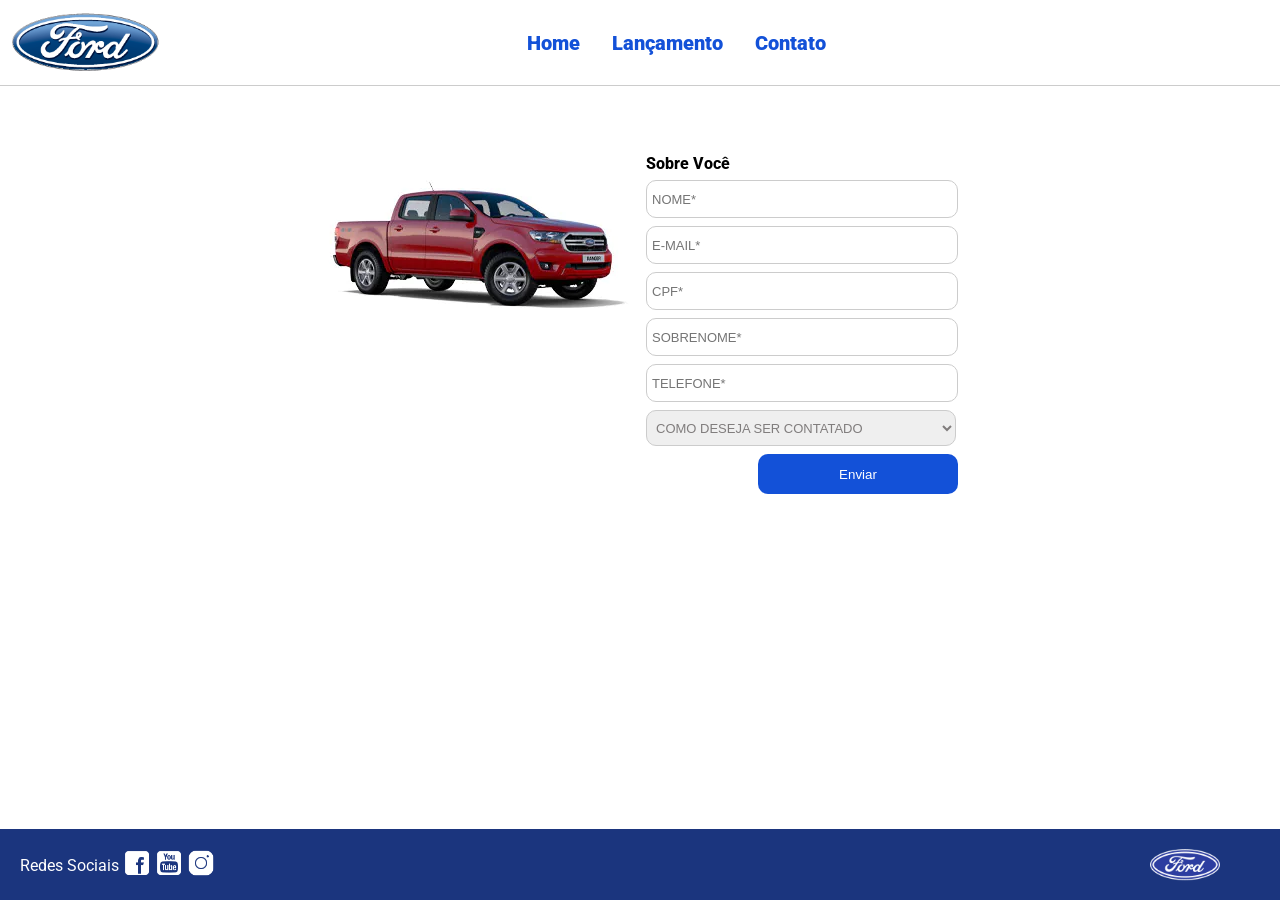
==== contato.html @ b9e246a8 "iniciando" ====
<!DOCTYPE html>
<html lang="pt-br">
<head>
    <meta charset="UTF-8">
    <meta http-equiv="X-UA-Compatible" content="IE=edge">
    <meta name="viewport" content="width=device-width, initial-scale=1.0">
    <title>Ford</title>    
    <link href="css/reset.css" rel="stylesheet">
    <link href="css/style.css" rel="stylesheet">
    <link href="css/form.css" rel="stylesheet">
    <script src="js/form.js"></script>
</head>
<body>
    <header>       
        <div>
            <img src="img/logo-ford-256.png" width="150" class="logo" />
        </div>
        <nav>
            <ul>
                <li>
                    <a href="index.html">Home</a>
                </li>
                <li>
                    <a href="lancamento.html">Lançamento</a>
                </li>
                <li>
                    <a href="contato.html">Contato</a>
                </li>
            </ul>
        </nav>

    </header>
    <main>
        <div class="forms">
            <div>
                <img src="img/xls 2.2 diesel.jpg">
            </div>
            <div>
                <h2 class="titulo">Sobre Você</h2>
            <form onsubmit="Post(this);">
                <input type="text" name="nome" placeholder="NOME*" class="fordform" required>
                <input type="text" name="email" placeholder="E-MAIL*" class="fordform" required>
                <input type="text" name="cpf" placeholder="CPF*" class="fordform" required>
                <input type="text" name="sobrenome" placeholder="SOBRENOME*" class="fordform" required>
                <input type="text" name="telefone" placeholder="TELEFONE*" class="fordform" required>
                <select name="contato" class="fordform" required>
                    <option selected>COMO DESEJA SER CONTATADO</option>
                    <option>TELEFONE</option>
                    <option>E-MAIL</option>
                </select>
            <button type="submit">Enviar</button>
            </form>
            </div>
        </div>
    </main>
    <footer>
        <nav id="social">
            <ul>
                <li><span class="redesociais">Redes Sociais</span></li>
                <li><a href="#" title="Facebook"><img src="img/facebook-50.png"></a></li>
                <li><a href="#" title="YouTube"><img src="img/youtube-squared-50.png"></a></li>
                <li><a href="#" title="Instagram"><img src="img/instagram-logo-50.png"></a></li>
            </ul>
        </nav>
        <div>
           <img src="img/ford-96.png" width="70"  />
        </div>
    </footer>    
</body>
</html>
---- css/style.css ----
@import url('https://fonts.googleapis.com/css2?family=Roboto:wght@300&display=swap');

body {
    background: #FFFFFF;
    height: 100%;
    font-family: 'Roboto', sans-serif;
}

html {
    height: 100%;
}

div#carousel {
    height: 46vh;
    width: 100%;
     max-height: 628px;
    -webkit-transition: all .3s ease-in-out;
    -moz-transition: all .3s ease-in-out;
    transition: all .3s ease-in-out;
}

div#carousel-title a {
    text-decoration: none;
}

div#carousel-title  {
    display: block;
    text-align: center;
    margin-top: 10px;
    margin-bottom: 10px;
    font-weight: bold;
}

header ul {
    text-align: center;
    margin-left: auto;
    margin-right: auto;
    display: block;
}

ul {
	display: inline-block;
}

header {
    background: #FFFFFF;
    border-bottom: 1px solid #ccc;
    margin-bottom: 10px;
    padding: 10px;
}

header div {
    display: inline;
    vertical-align: middle;
}

header nav {
    display: inline-block;
    vertical-align: middle;
    width: 80vw;
}

header nav a {
    color: #1351d8;
    font-size: 20px;
    text-decoration: none;
    font-weight: 900;
    margin-left: 14px;
    margin-right: 14px;
}

header nav a:hover {
    color: #1b357e;
    text-decoration: none;
    font-weight: 900;
}

nav li {
    display: inline;
    list-style: none;
}

main {
    min-height: calc(100% - 167px);
}

nav#social {
    display: inline;
    width: 80%;
}

nav#social ul img {
    width: 28px;
}

span.redesociais {
    color: #ffffff;
    vertical-align: super;
}

footer {
    background: #1B357E;
    padding: 20px;
}

footer div {
    display: inline;
    float: right;
    margin-right: 40px;
}

button:hover {
    background: #1b357e;
}
button {
    background: #1351d8;
    color: #fff;
    border: 0px;
    border-radius: 10px;
}
---- css/form.css ----
.fordform {
    display: block;
    width: 300px;
    border: 1px solid #cccccc;
    border-radius: 10px;
    height: 26px;
    margin: 8px;
    font-size: 13px;
    padding: 5px;
}

select.fordform {
    width: 310px;
    height: 36px;
    color: #807d7d;
}

input:focus-visible {
    outline: none;
}

select:focus-visible {
    outline: none;
}

main div {
    display: inline-block;
    vertical-align: top;
    text-align: left;
    padding-top: 30px;
    padding-bottom: 30px;
}

.forms {
    display: block;
    text-align: center;
}

h2 {
    text-align: left;
    font-weight: 800;
}


button {
    width: 200px;
    height: 40px;
    margin-right: 8px;
    float: right;
}

.titulo {
    margin-left: 8px;
}
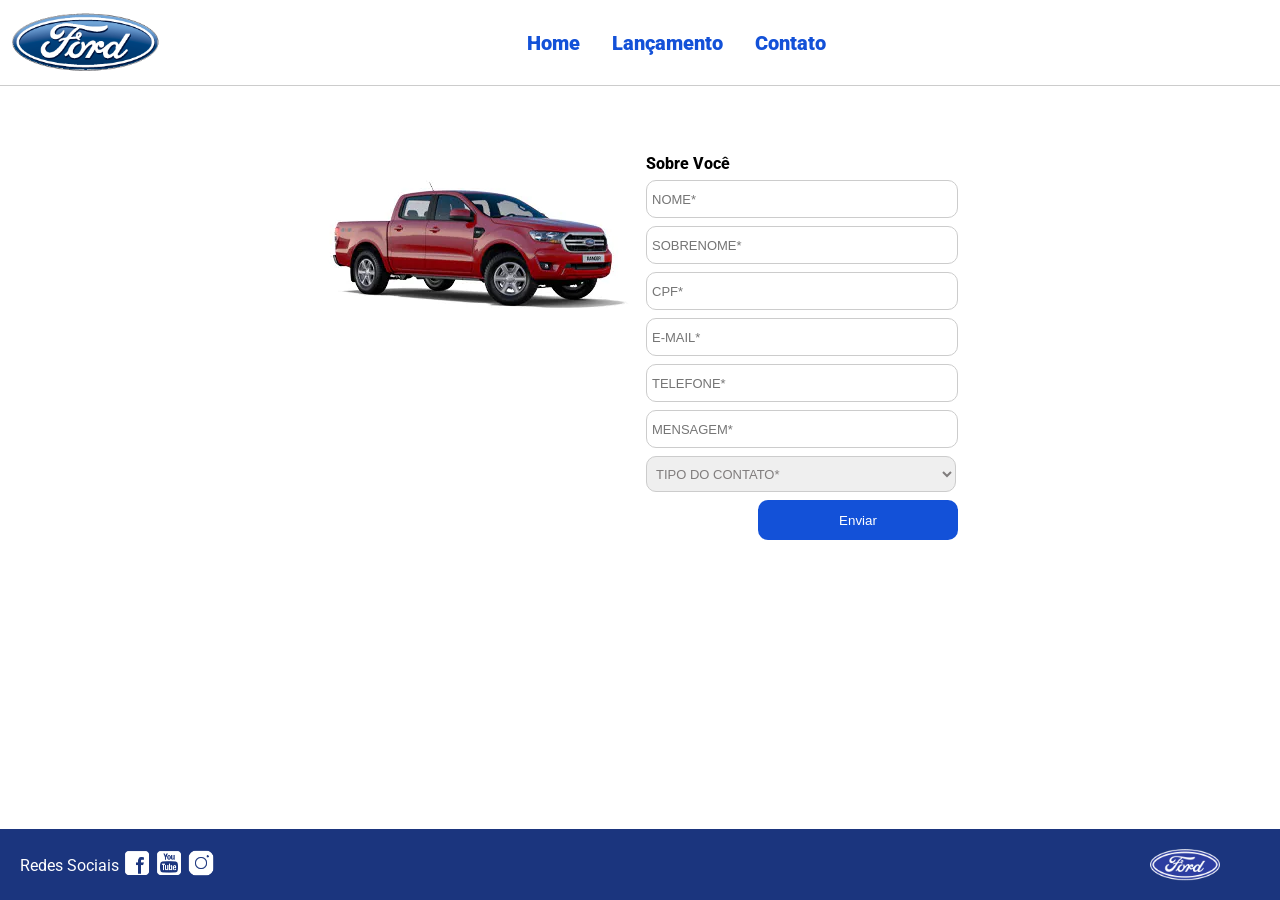
==== commit 9547b7fc: "alterei o formulario que preenche dados" ====
--- a/contato.html
+++ b/contato.html
@@ -39,14 +39,16 @@
                 <h2 class="titulo">Sobre Você</h2>
             <form onsubmit="Post(this);">
                 <input type="text" name="nome" placeholder="NOME*" class="fordform" required>
+                <input type="text" name="sobrenome" placeholder="SOBRENOME*" class="fordform" required>
+                <input type="text" name="cpf" placeholder="CPF*" class="fordform" required>
                 <input type="text" name="email" placeholder="E-MAIL*" class="fordform" required>
-                <input type="text" name="cpf" placeholder="CPF*" class="fordform" required>
-                <input type="text" name="sobrenome" placeholder="SOBRENOME*" class="fordform" required>
                 <input type="text" name="telefone" placeholder="TELEFONE*" class="fordform" required>
+                <input type="text" name="mensagem" placeholder="MENSAGEM*" class="fordform" required>
                 <select name="contato" class="fordform" required>
-                    <option selected>COMO DESEJA SER CONTATADO</option>
-                    <option>TELEFONE</option>
-                    <option>E-MAIL</option>
+                    <option selected>TIPO DO CONTATO*</option>
+                    <option>ELOGIO</option>
+                    <option>RECLAMAÇÃO</option>
+                    <option>SOLICITAÇÃO</option>
                 </select>
             <button type="submit">Enviar</button>
             </form>
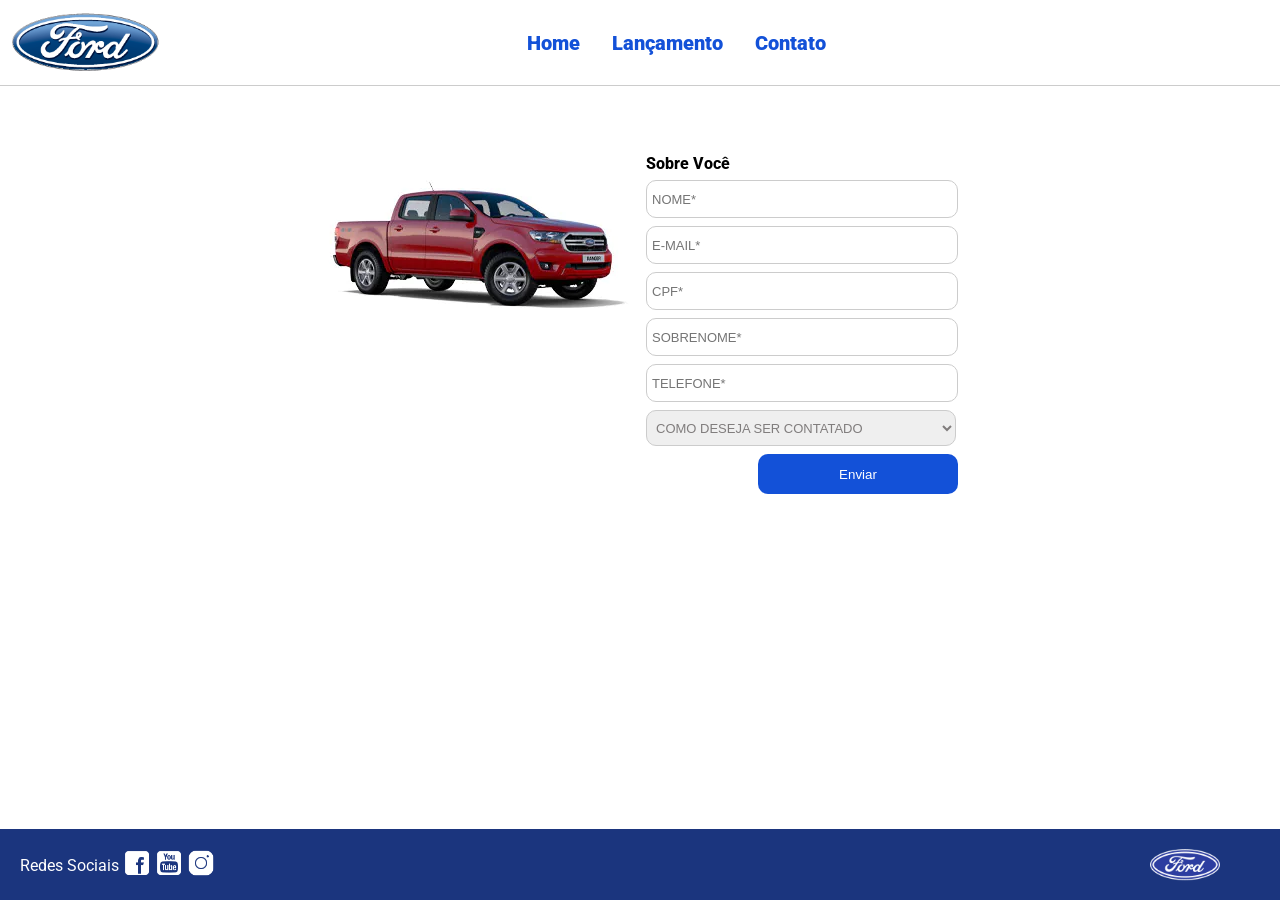
==== commit 9721b9c3: "colocquei o script no final do body" ====
--- a/contato.html
+++ b/contato.html
@@ -1,17 +1,18 @@
 <!DOCTYPE html>
 <html lang="pt-br">
+
 <head>
     <meta charset="UTF-8">
     <meta http-equiv="X-UA-Compatible" content="IE=edge">
     <meta name="viewport" content="width=device-width, initial-scale=1.0">
-    <title>Ford</title>    
+    <title>Ford</title>
     <link href="css/reset.css" rel="stylesheet">
     <link href="css/style.css" rel="stylesheet">
     <link href="css/form.css" rel="stylesheet">
-    <script src="js/form.js"></script>
 </head>
+
 <body>
-    <header>       
+    <header>
         <div>
             <img src="img/logo-ford-256.png" width="150" class="logo" />
         </div>
@@ -37,21 +38,19 @@
             </div>
             <div>
                 <h2 class="titulo">Sobre Você</h2>
-            <form onsubmit="Post(this);">
-                <input type="text" name="nome" placeholder="NOME*" class="fordform" required>
-                <input type="text" name="sobrenome" placeholder="SOBRENOME*" class="fordform" required>
-                <input type="text" name="cpf" placeholder="CPF*" class="fordform" required>
-                <input type="text" name="email" placeholder="E-MAIL*" class="fordform" required>
-                <input type="text" name="telefone" placeholder="TELEFONE*" class="fordform" required>
-                <input type="text" name="mensagem" placeholder="MENSAGEM*" class="fordform" required>
-                <select name="contato" class="fordform" required>
-                    <option selected>TIPO DO CONTATO*</option>
-                    <option>ELOGIO</option>
-                    <option>RECLAMAÇÃO</option>
-                    <option>SOLICITAÇÃO</option>
-                </select>
-            <button type="submit">Enviar</button>
-            </form>
+                <form onsubmit="Post(this);">
+                    <input type="text" name="nome" placeholder="NOME*" class="fordform" required>
+                    <input type="text" name="email" placeholder="E-MAIL*" class="fordform" required>
+                    <input type="text" name="cpf" placeholder="CPF*" class="fordform" required>
+                    <input type="text" name="sobrenome" placeholder="SOBRENOME*" class="fordform" required>
+                    <input type="text" name="telefone" placeholder="TELEFONE*" class="fordform" required>
+                    <select name="contato" class="fordform" required>
+                        <option selected>COMO DESEJA SER CONTATADO</option>
+                        <option>TELEFONE</option>
+                        <option>E-MAIL</option>
+                    </select>
+                    <button type="submit">Enviar</button>
+                </form>
             </div>
         </div>
     </main>
@@ -65,8 +64,10 @@
             </ul>
         </nav>
         <div>
-           <img src="img/ford-96.png" width="70"  />
+            <img src="img/ford-96.png" width="70" />
         </div>
-    </footer>    
+    </footer>
+    <script src="js/form.js"></script>
 </body>
+
 </html>
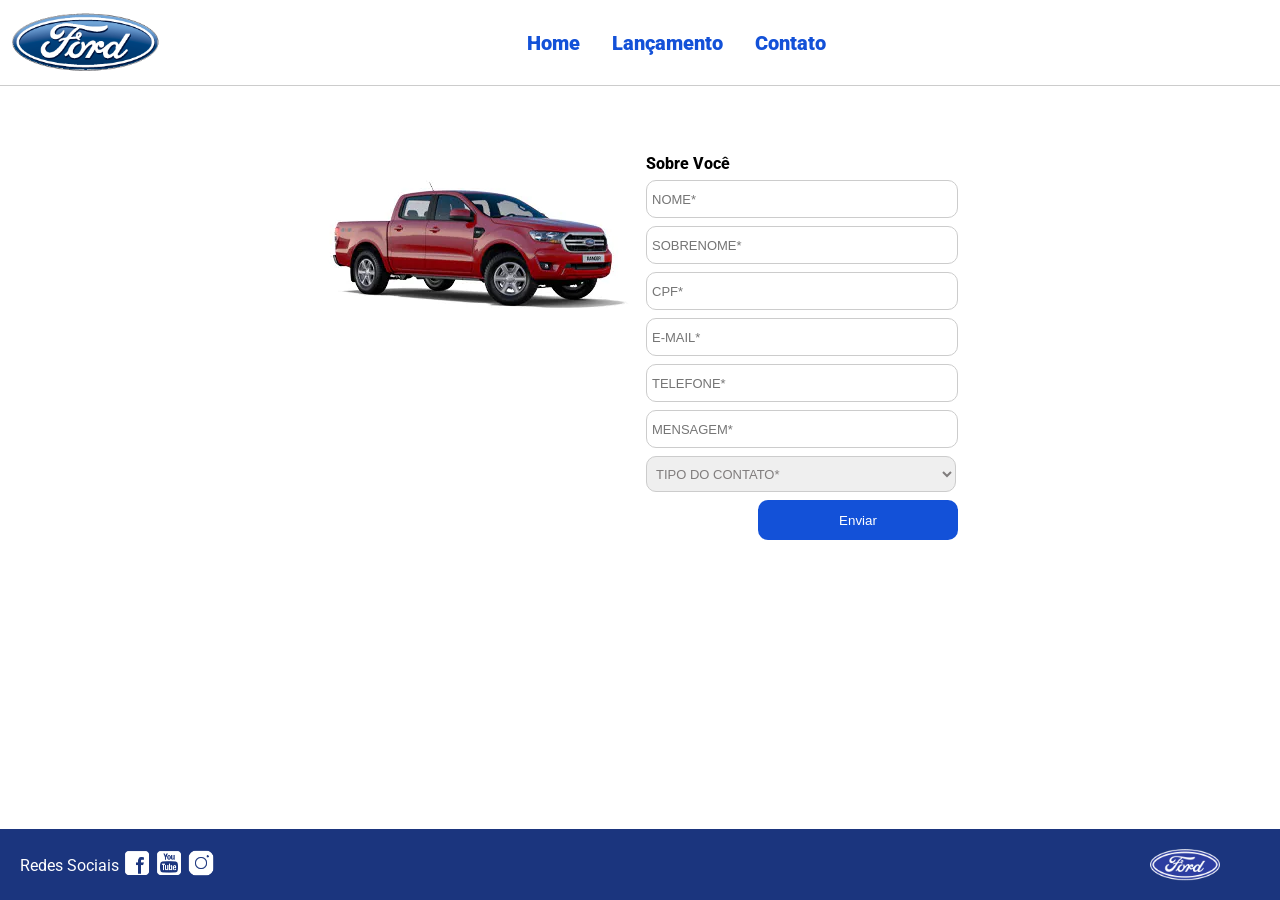
==== commit 59b8a50d: "resolvendo" ====
--- a/contato.html
+++ b/contato.html
@@ -38,18 +38,20 @@
             </div>
             <div>
                 <h2 class="titulo">Sobre Você</h2>
-                <form onsubmit="Post(this);">
+            <form onsubmit="capturarDados(event);">
                     <input type="text" name="nome" placeholder="NOME*" class="fordform" required>
-                    <input type="text" name="email" placeholder="E-MAIL*" class="fordform" required>
-                    <input type="text" name="cpf" placeholder="CPF*" class="fordform" required>
                     <input type="text" name="sobrenome" placeholder="SOBRENOME*" class="fordform" required>
+                <input type="text" name="cpf" placeholder="CPF*" class="fordform" required>
+                <input type="text" name="email" placeholder="E-MAIL*" class="fordform" required>
                     <input type="text" name="telefone" placeholder="TELEFONE*" class="fordform" required>
+                <input type="text" name="mensagem" placeholder="MENSAGEM*" class="fordform" required>
                     <select name="contato" class="fordform" required>
-                        <option selected>COMO DESEJA SER CONTATADO</option>
-                        <option>TELEFONE</option>
-                        <option>E-MAIL</option>
+                    <option value="" disabled selected>TIPO DO CONTATO*</option>
+                    <option>ELOGIO</option>
+                    <option>RECLAMAÇÃO</option>
+                    <option>SOLICITAÇÃO</option>
                     </select>
-                    <button type="submit">Enviar</button>
+            <button type="submit" onclick="capturarDados(event)">Enviar</button>
                 </form>
             </div>
         </div>
